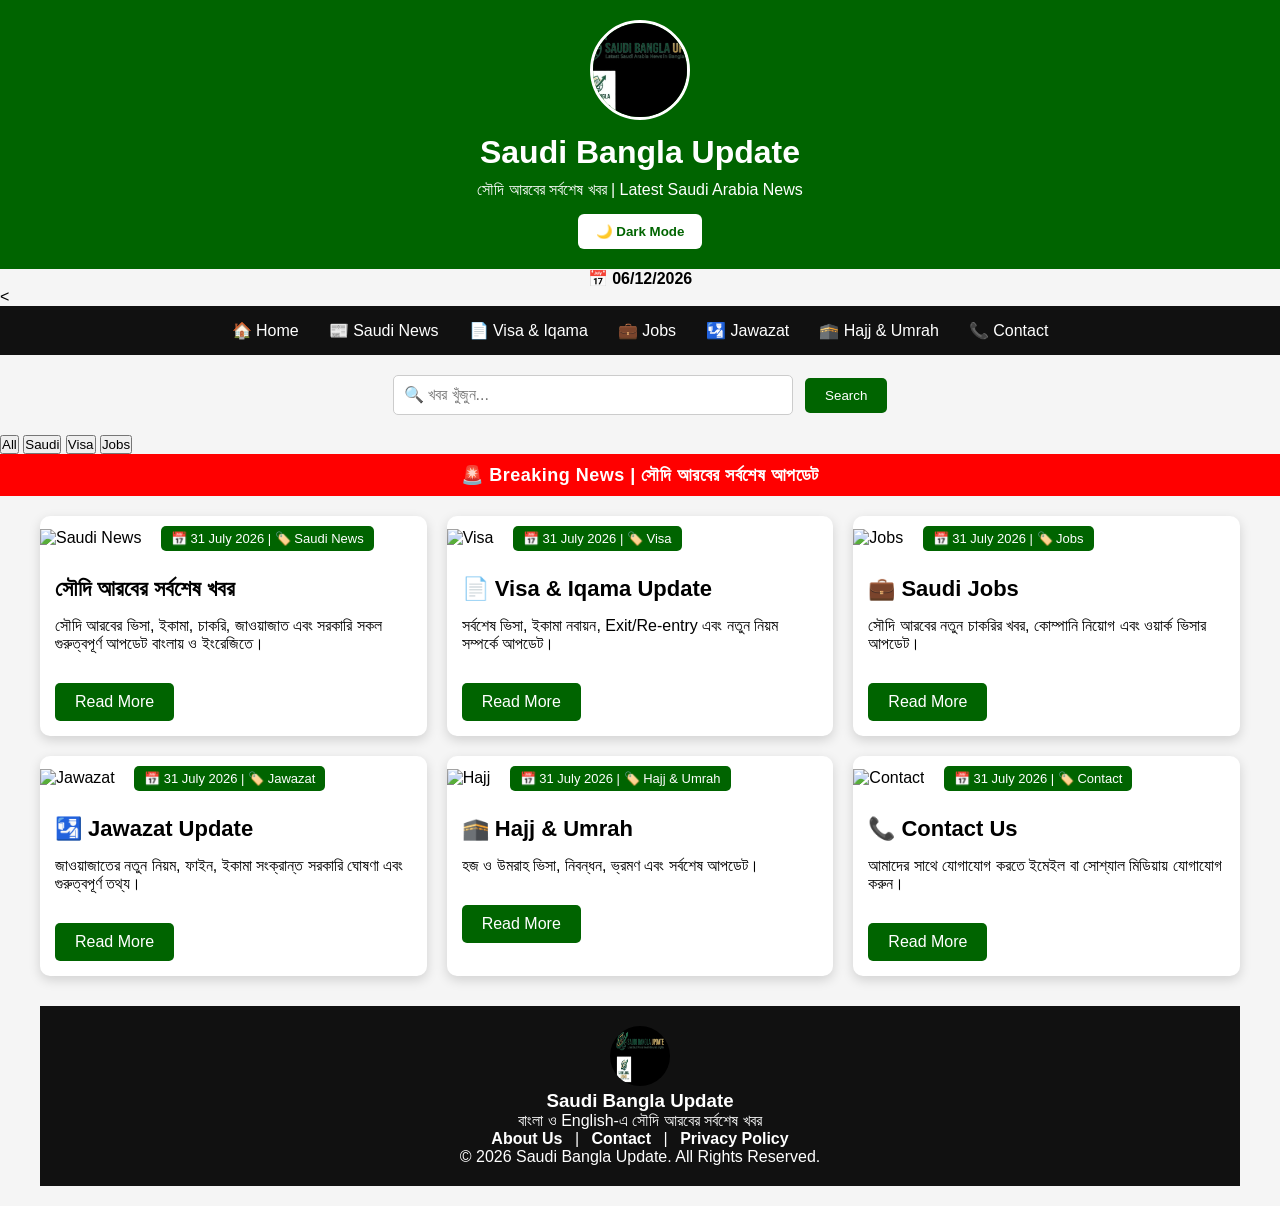
==== index.html @ 36211c52 "Update index.html" ====
<!DOCTYPE html>
<html lang="bn">
<head>

<meta charset="UTF-8">

<meta name="viewport" content="width=device-width, initial-scale=1.0">

<title>Saudi Bangla Update</title>

<link rel="icon" href="WhatsApp Image 2026-07-31 at 12.55.29 AM.jpeg">

<meta name="description" content="Saudi Bangla Update - সৌদি আরবের সর্বশেষ ভিসা, ইকামা, জাওয়াজাত, চাকরি ও সরকারি খবর বাংলায়।">

</head>

<meta name="keywords" content="Saudi News, Saudi Visa, Iqama Update, Jawazat, Saudi Jobs, Bangladesh Saudi">

<meta name="author" content="Saudi Bangla Update">

<meta name="robots" content="index, follow">
<style>
*{
    margin:0;
    padding:0;
    box-sizing:border-box;
    font-family:Arial,sans-serif;
}
body{
    background:#f5f5f5;
}
header{
    background:#006400;
    color:#fff;
    text-align:center;
    padding:20px;
}
header h1{
    font-size:32px;margin: 10px 0;
font-weight: bold;
}
header p{
    margin-top:5px;
}
nav{
    background:#111;
    display:flex;
    justify-content:center;
    flex-wrap:wrap;
}.search-box{
    text-align:center;
    margin:20px 0;
}

.search-box input{
    width:60%;
    max-width:400px;
    padding:10px;
    border:1px solid #ccc;
    border-radius:5px;
    font-size:16px;
}

.search-box button{
    padding:10px 20px;
    background:#006400;
    color:#fff;
    border:none;
    border-radius:5px;
    cursor:pointer;
    margin-left:8px;
}

.search-box button:hover{
    background:#008000;
}
nav a{
    color:#fff;
    text-decoration:none;
    padding:15px;
}
nav a:hover{
    background:red;
}
.breaking{
    background:red;
    color:#fff;
    padding:10px;
    font-weight:bold;
    text-align:center;font-size:18px;
letter-spacing:0.5px;
}
.container{
    width:95%;
    max-width:1200px;
    margin:20px auto;
}
.news-grid{
    display:grid;
    grid-template-columns:repeat(auto-fit,minmax(300px,1fr));
    gap:20px;
}
.card{
    background:#fff;
    border-radius:10px;
    overflow:hidden;
    box-shadow:0 3px 10px rgba(0,0,0,.2);box-shadow:0 4px 12px rgba(0,0,0,0.15);
transition:0.3s;
}.card:hover{
    transform:translateY(-5px);
}
.card img{
    width:100%;
    height:200px;
    object-fit:cover;
}
.card h2{
    padding:15px;
    font-size:22px;
}
.card p{
    padding:0 15px 15px;
}
.btn{
    display:inline-block;
    margin:15px;
    background:#006400;
    color:#fff;
    padding:10px 20px;
    text-decoration:none;
    border-radius:5px;
}
footer{
    background:#111;
    color:#fff;
    text-align:center;
    padding:20px;
    margin-top:30px;
}
.badge{
    background:#006400;
    color:white;
    display:inline-block;
    padding:5px 10px;
    margin:10px 15px;
    border-radius:5px;
    font-size:13px;
}  
    footer a{
    color:white;
    text-decoration:none;
    margin:0 8px;
    font-weight:bold;
}

footer a:hover{
    color:#00ff99;
} .dark-btn{
    margin-top:15px;
    padding:10px 18px;
    border:none;
    border-radius:6px;
    cursor:pointer;
    background:white;
    color:#006400;
    font-weight:bold;
}@media(max-width:768px){

header h1{
    font-size:24px;
}

nav a{
    padding:10px;
    font-size:14px;
}

.search-box input{
    width:90%;
}

.search-box button{
    margin-top:10px;
}

.news-grid{
    grid-template-columns:1fr;
}

.card img{
    height:220px;
}

.container{
    width:95%;
}

}
</style>
</head>

<body>

<header>

<img src="WhatsApp Image 2026-07-31 at 12.55.29 AM.jpeg"
alt="Saudi Bangla Update Logo"
style="height:100px; width:100px; border-radius:50%; object-fit:cover; border:3px solid white;">

<h1>Saudi Bangla Update</h1>

<p>সৌদি আরবের সর্বশেষ খবর | Latest Saudi Arabia News</p>
<button onclick="darkMode()" class="dark-btn">
🌙 Dark Mode
</button>
</header><p id="date" style="text-align:center;font-weight:bold;"></p>

<<nav>
<a href="index.html">🏠 Home</a>
<a href="news.html">📰 Saudi News</a>
<a href="news.html">📄 Visa & Iqama</a>
<a href="news.html">💼 Jobs</a>
<a href="news.html">🛂 Jawazat</a>
<a href="news.html">🕋 Hajj & Umrah</a>
<a href="contact.html">📞 Contact</a>
</nav><div class="search-box">
   <input id="searchBox" type="text" placeholder="🔍 খবর খুঁজুন...">
<button onclick="searchNews()">Search</button>
</div>

<div class="categories">
    <button onclick="filterNews('all')">All</button>
    <button onclick="filterNews('saudi')">Saudi</button>
    <button onclick="filterNews('visa')">Visa</button>
    <button onclick="filterNews('jobs')">Jobs</button>
</div>
<div class="breaking">
🚨 Breaking News | সৌদি আরবের সর্বশেষ আপডেট
</div>

<div class="container">

<div class="news-grid"><div class="card" data-category="saudi">
<img src="https://images.unsplash.com/photo-1512453979798-5ea266f8880c?w=800" alt="Saudi News">


<div class="badge">
📅 31 July 2026 | 🏷️ Saudi News
</div>


<h2> সৌদি আরবের সর্বশেষ খবর</h2>
<p>
সৌদি আরবের ভিসা, ইকামা, চাকরি, জাওয়াজাত এবং সরকারি
সকল গুরুত্বপূর্ণ আপডেট বাংলায় ও ইংরেজিতে।
</p>
<a href="news.html" class="btn">Read More</a>
</div>

<div class="card" data-category="visa">
<img src="https://images.unsplash.com/photo-1520607162513-77705c0f0d4a?w=800" alt="Visa">
<div class="badge">
📅 31 July 2026 | 🏷️ Visa
</div>
    <h2>📄 Visa & Iqama Update</h2>
<p>
সর্বশেষ ভিসা, ইকামা নবায়ন, Exit/Re-entry এবং
নতুন নিয়ম সম্পর্কে আপডেট।
</p>
<a href="news.html" class="btn">Read More</a>
</div>

<div class="card" data-category="jobs">
<img src="https://images.unsplash.com/photo-1521791136064-7986c2920216?w=800" alt="Jobs">
<div class="badge">
📅 31 July 2026 | 🏷️ Jobs
</div>
    <h2>💼 Saudi Jobs</h2>
<p>
সৌদি আরবের নতুন চাকরির খবর, কোম্পানি নিয়োগ এবং
ওয়ার্ক ভিসার আপডেট।
</p>
<a href="news.html" class="btn">Read More</a>
</div><div class="card">
<img src="https://images.unsplash.com/photo-1517048676732-d65bc937f952?w=800" alt="Jawazat">
<div class="badge">
📅 31 July 2026 | 🏷️ Jawazat
</div>
    <h2>🛂 Jawazat Update</h2>
<p>
জাওয়াজাতের নতুন নিয়ম, ফাইন, ইকামা সংক্রান্ত সরকারি
ঘোষণা এবং গুরুত্বপূর্ণ তথ্য।
</p>
<a href="news.html" class="btn">Read More</a>
</div>

<div class="card">
<img src="https://images.unsplash.com/photo-1564769625905-50e93615e769?w=800" alt="Hajj">
<div class="badge">
📅 31 July 2026 | 🏷️ Hajj & Umrah
</div>
    <h2>🕋 Hajj & Umrah</h2>
<p>
হজ ও উমরাহ ভিসা, নিবন্ধন, ভ্রমণ এবং সর্বশেষ আপডেট।
</p>
<a href="news.html" class="btn">Read More</a>
</div>

<div class="card">
<img src="https://images.unsplash.com/photo-1497366754035-f200968a6e72?w=800" alt="Contact">
<div class="badge">
📅 31 July 2026 | 🏷️ Contact
</div>
    <h2>📞 Contact Us</h2>
<p>
আমাদের সাথে যোগাযোগ করতে ইমেইল বা সোশ্যাল মিডিয়ায়
যোগাযোগ করুন।
</p>
<a href="news.html" class="btn">Read More</a>
</div>

</div>

<footer>

<p>
<img src="WhatsApp Image 2026-07-31 at 12.55.29 AM.jpeg"
style="height:60px;width:60px;border-radius:50%;">
</p>

<h3>Saudi Bangla Update</h3>

<p>বাংলা ও English-এ সৌদি আরবের সর্বশেষ খবর</p>

<p>
<a href="about.html">About Us</a> |
<a href="contact.html">Contact</a> |
<a href="privacy.html">Privacy Policy</a>
</p>

© <span id="year"></span> Saudi Bangla Update. All Rights Reserved.</p>

</footer>
<script>
const searchBox = document.getElementById("searchBox");
const cards = document.querySelectorAll(".card");

searchBox.addEventListener("keyup", function() {
  let value = searchBox.value.toLowerCase();

  cards.forEach(card => {
    let text = card.innerText.toLowerCase();

    if (text.includes(value)) {
      card.style.display = "block";
    } else {
      card.style.display = "none";
    }
  });
});
</script><script>
const today = new Date();
document.getElementById("date").innerHTML =
"📅 " + today.toLocaleDateString("en-GB");
</script> <script>
function filterNews(category) {
  let cards = document.querySelectorAll(".card");

  cards.forEach(card => {
    if (category == "all" || card.dataset.category == category) {
      card.style.display = "block";
    } else {
      card.style.display = "none";
    }
  });
}
</script><script>
function darkMode(){

    document.body.classList.toggle("dark");

}
</script><script>
function searchNews(){

let value = document.getElementById("searchBox").value.toLowerCase();

let cards = document.querySelectorAll(".card");

cards.forEach(card => {

let text = card.innerText.toLowerCase();

if(text.includes(value)){
card.style.display="block";
}
else{
card.style.display="none";
}

});

}
</script>
<script>
document.getElementById("year").innerHTML = new Date().getFullYear();
</script>    
</body>
</html>
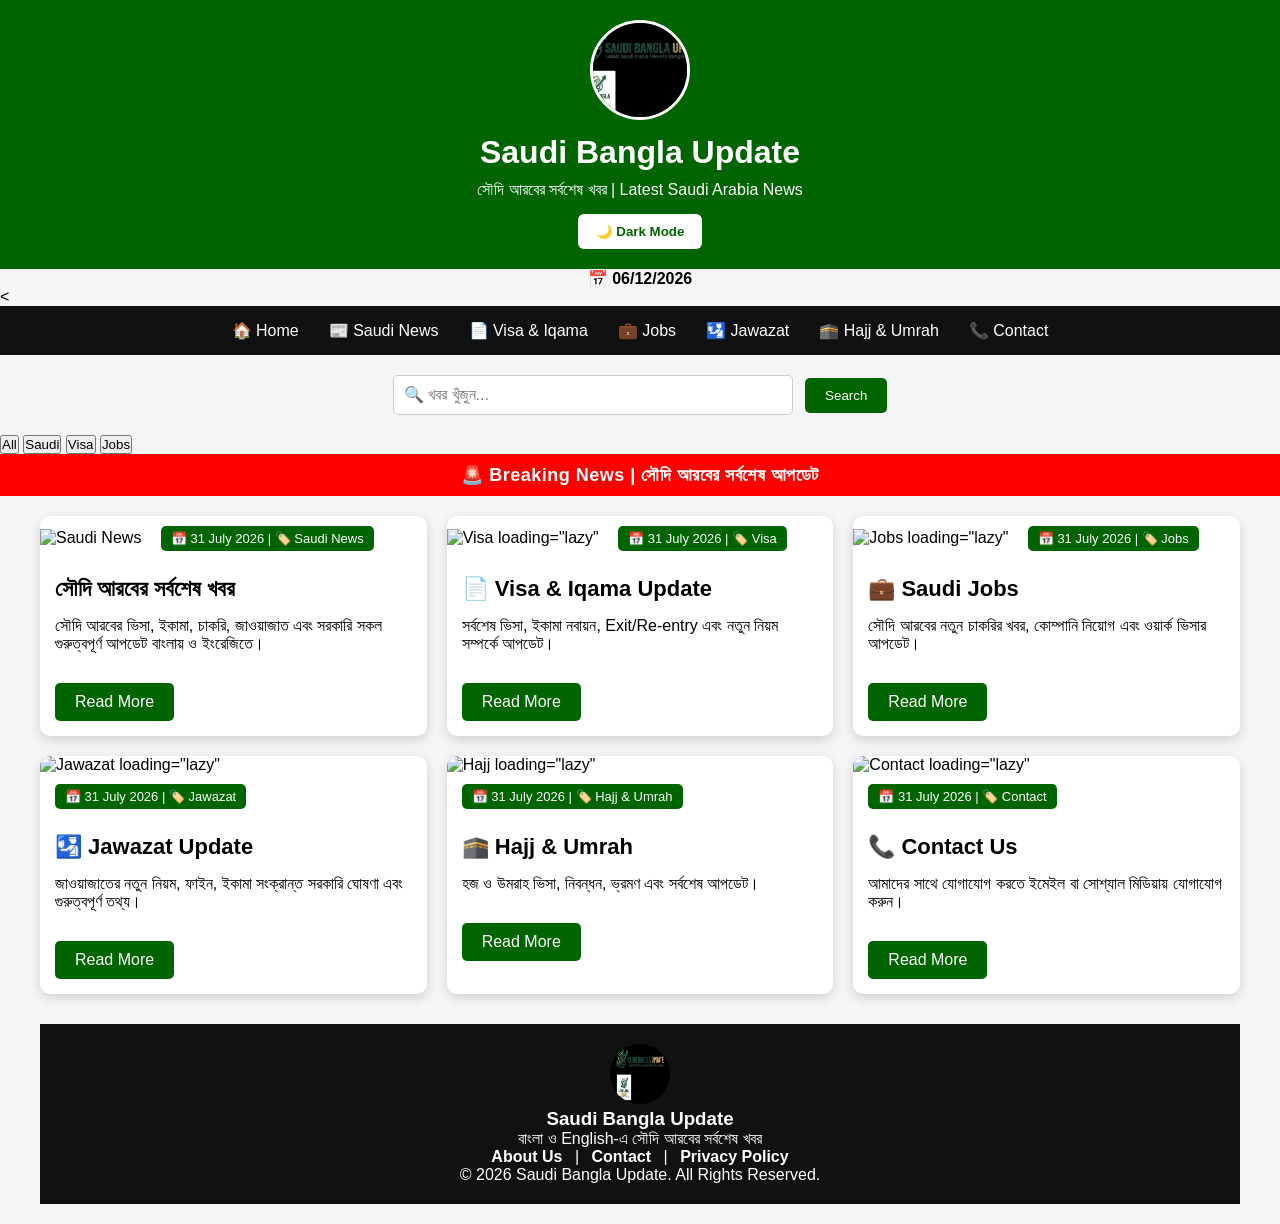
==== commit 99b88662: "Update index.html" ====
--- a/index.html
+++ b/index.html
@@ -259,7 +259,8 @@
 
 <div class="card" data-category="visa">
 <img src="https://images.unsplash.com/photo-1520607162513-77705c0f0d4a?w=800" alt="Visa">
-<div class="badge">
+loading="lazy"
+    <div class="badge">
 📅 31 July 2026 | 🏷️ Visa
 </div>
     <h2>📄 Visa & Iqama Update</h2>
@@ -272,7 +273,8 @@
 
 <div class="card" data-category="jobs">
 <img src="https://images.unsplash.com/photo-1521791136064-7986c2920216?w=800" alt="Jobs">
-<div class="badge">
+loading="lazy"
+    <div class="badge">
 📅 31 July 2026 | 🏷️ Jobs
 </div>
     <h2>💼 Saudi Jobs</h2>
@@ -283,7 +285,8 @@
 <a href="news.html" class="btn">Read More</a>
 </div><div class="card">
 <img src="https://images.unsplash.com/photo-1517048676732-d65bc937f952?w=800" alt="Jawazat">
-<div class="badge">
+loading="lazy"
+    <div class="badge">
 📅 31 July 2026 | 🏷️ Jawazat
 </div>
     <h2>🛂 Jawazat Update</h2>
@@ -296,7 +299,8 @@
 
 <div class="card">
 <img src="https://images.unsplash.com/photo-1564769625905-50e93615e769?w=800" alt="Hajj">
-<div class="badge">
+loading="lazy"
+    <div class="badge">
 📅 31 July 2026 | 🏷️ Hajj & Umrah
 </div>
     <h2>🕋 Hajj & Umrah</h2>
@@ -308,7 +312,8 @@
 
 <div class="card">
 <img src="https://images.unsplash.com/photo-1497366754035-f200968a6e72?w=800" alt="Contact">
-<div class="badge">
+loading="lazy"
+    <div class="badge">
 📅 31 July 2026 | 🏷️ Contact
 </div>
     <h2>📞 Contact Us</h2>
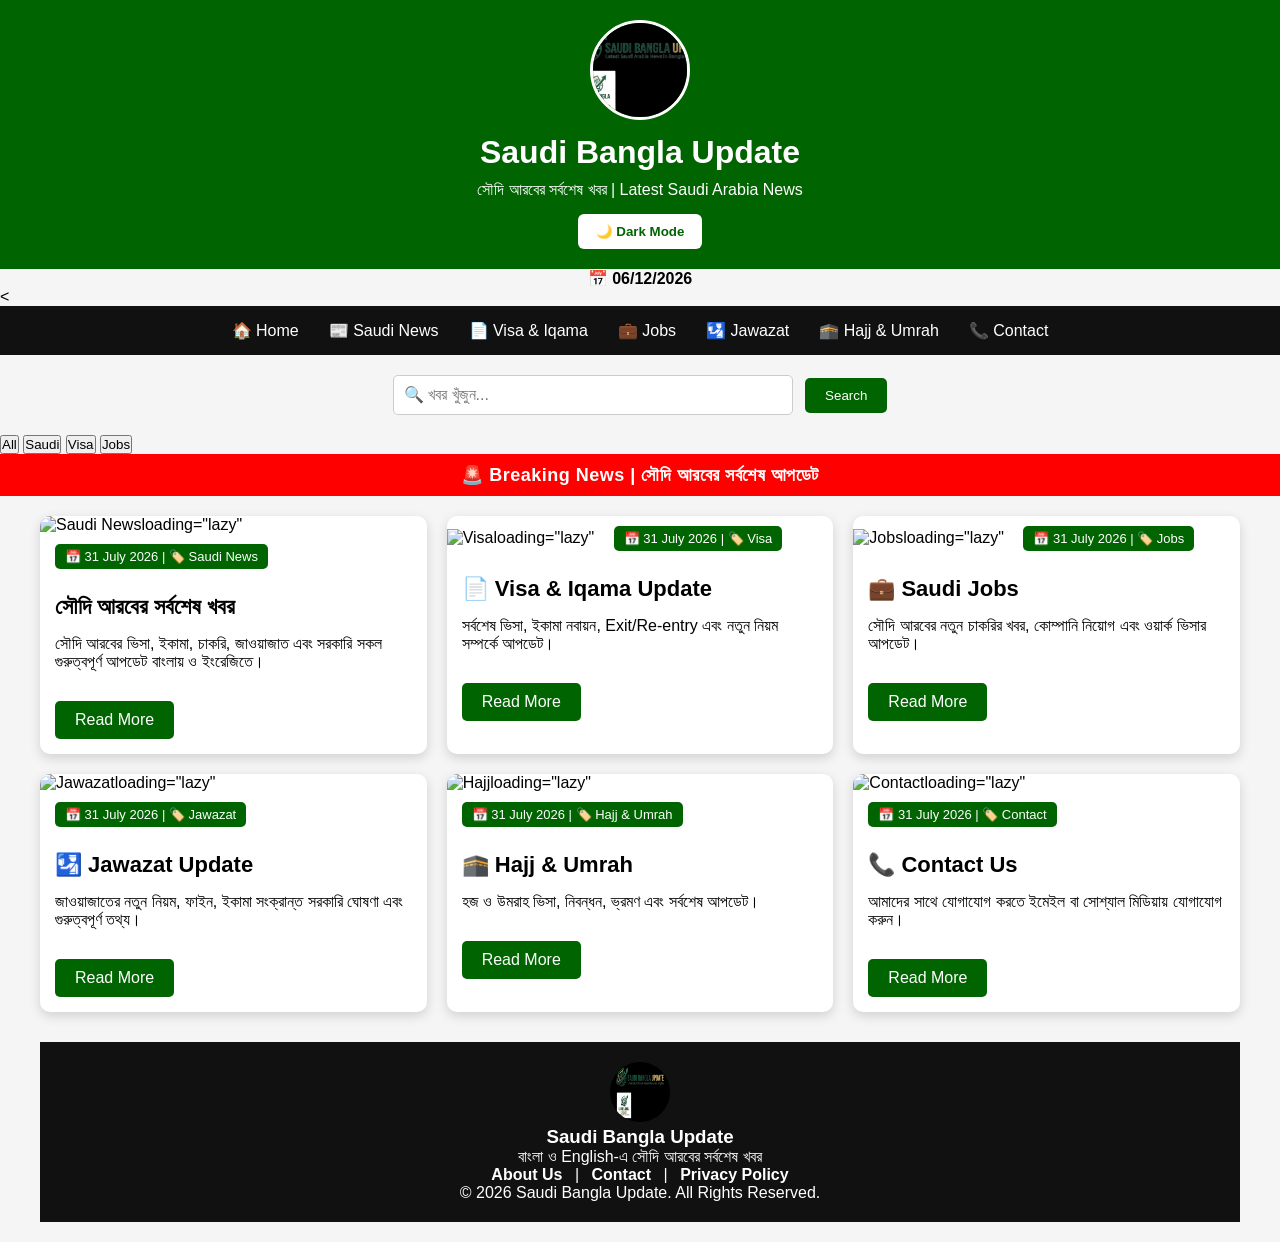
==== commit 67cdaa98: "Fix HTML encoding issues in index.html" ====
--- a/index.html
+++ b/index.html
@@ -11,7 +11,13 @@
 <link rel="icon" href="WhatsApp Image 2026-07-31 at 12.55.29 AM.jpeg">
 
 <meta name="description" content="Saudi Bangla Update - সৌদি আরবের সর্বশেষ ভিসা, ইকামা, জাওয়াজাত, চাকরি ও সরকারি খবর বাংলায়।">
-
+<meta property="og:title" content="Saudi Bangla Update">
+
+<meta property="og:description" content="সৌদি আরবের সর্বশেষ ভিসা, ইকামা, চাকরি ও সরকারি খবর বাংলায়।">
+
+<meta property="og:image" content="WhatsApp Image 2026-07-31 at 12.55.29 AM.jpeg">
+
+<meta property="og:type" content="website">
 </head>
 
 <meta name="keywords" content="Saudi News, Saudi Visa, Iqama Update, Jawazat, Saudi Jobs, Bangladesh Saudi">
@@ -241,9 +247,7 @@
 <div class="container">
 
 <div class="news-grid"><div class="card" data-category="saudi">
-<img src="https://images.unsplash.com/photo-1512453979798-5ea266f8880c?w=800" alt="Saudi News">
-
-
+<img src="https://images.unsplash.com/photo-1512453979798-5ea266f8880c?w=800" alt="Saudi News">loading="lazy"
 <div class="badge">
 📅 31 July 2026 | 🏷️ Saudi News
 </div>
@@ -258,8 +262,7 @@
 </div>
 
 <div class="card" data-category="visa">
-<img src="https://images.unsplash.com/photo-1520607162513-77705c0f0d4a?w=800" alt="Visa">
-loading="lazy"
+<img src="https://images.unsplash.com/photo-1520607162513-77705c0f0d4a?w=800" alt="Visa">loading="lazy"
     <div class="badge">
 📅 31 July 2026 | 🏷️ Visa
 </div>
@@ -272,8 +275,7 @@
 </div>
 
 <div class="card" data-category="jobs">
-<img src="https://images.unsplash.com/photo-1521791136064-7986c2920216?w=800" alt="Jobs">
-loading="lazy"
+<img src="https://images.unsplash.com/photo-1521791136064-7986c2920216?w=800" alt="Jobs">loading="lazy"
     <div class="badge">
 📅 31 July 2026 | 🏷️ Jobs
 </div>
@@ -284,8 +286,7 @@
 </p>
 <a href="news.html" class="btn">Read More</a>
 </div><div class="card">
-<img src="https://images.unsplash.com/photo-1517048676732-d65bc937f952?w=800" alt="Jawazat">
-loading="lazy"
+<img src="https://images.unsplash.com/photo-1517048676732-d65bc937f952?w=800" alt="Jawazat">loading="lazy"
     <div class="badge">
 📅 31 July 2026 | 🏷️ Jawazat
 </div>
@@ -298,8 +299,7 @@
 </div>
 
 <div class="card">
-<img src="https://images.unsplash.com/photo-1564769625905-50e93615e769?w=800" alt="Hajj">
-loading="lazy"
+<img src="https://images.unsplash.com/photo-1564769625905-50e93615e769?w=800" alt="Hajj">loading="lazy"
     <div class="badge">
 📅 31 July 2026 | 🏷️ Hajj & Umrah
 </div>
@@ -311,8 +311,7 @@
 </div>
 
 <div class="card">
-<img src="https://images.unsplash.com/photo-1497366754035-f200968a6e72?w=800" alt="Contact">
-loading="lazy"
+<img src="https://images.unsplash.com/photo-1497366754035-f200968a6e72?w=800" alt="Contact">loading="lazy"
     <div class="badge">
 📅 31 July 2026 | 🏷️ Contact
 </div>
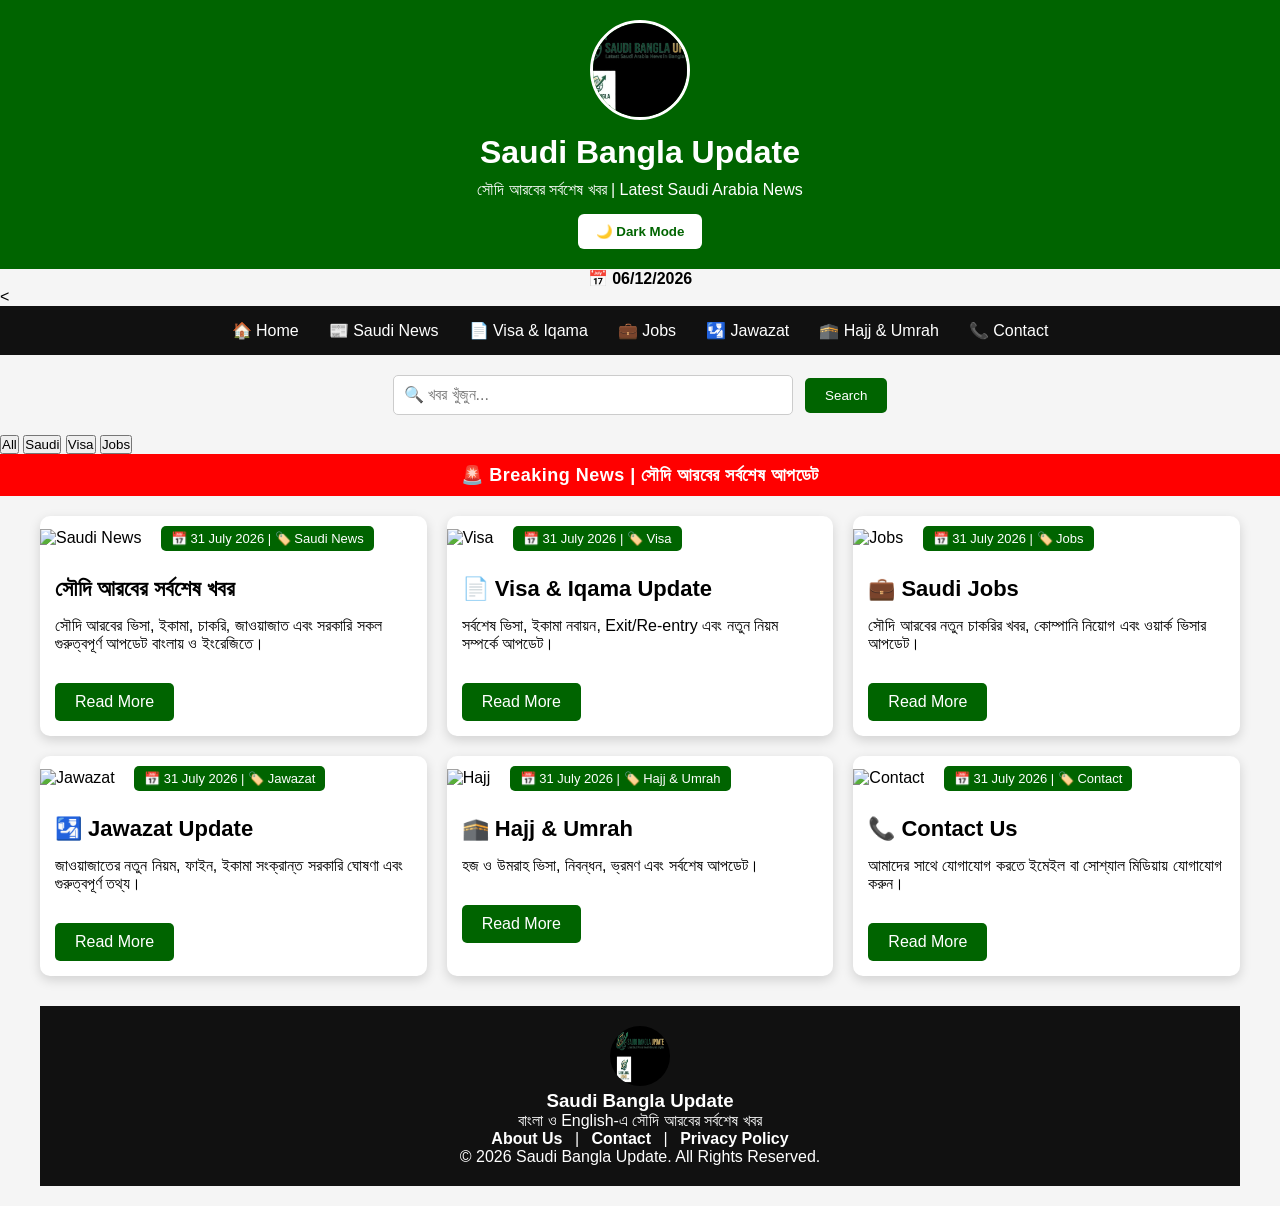
==== commit 5a40e316: "Replace HTML entities with actual characters" ====
--- a/index.html
+++ b/index.html
@@ -247,7 +247,7 @@
 <div class="container">
 
 <div class="news-grid"><div class="card" data-category="saudi">
-<img src="https://images.unsplash.com/photo-1512453979798-5ea266f8880c?w=800" alt="Saudi News">loading="lazy"
+<img src="https://images.unsplash.com/photo-1512453979798-5ea266f8880c?w=800" alt="Saudi News"loading="lazy">
 <div class="badge">
 📅 31 July 2026 | 🏷️ Saudi News
 </div>
@@ -262,7 +262,7 @@
 </div>
 
 <div class="card" data-category="visa">
-<img src="https://images.unsplash.com/photo-1520607162513-77705c0f0d4a?w=800" alt="Visa">loading="lazy"
+<img src="https://images.unsplash.com/photo-1520607162513-77705c0f0d4a?w=800" alt="Visa"loading="lazy">
     <div class="badge">
 📅 31 July 2026 | 🏷️ Visa
 </div>
@@ -275,7 +275,7 @@
 </div>
 
 <div class="card" data-category="jobs">
-<img src="https://images.unsplash.com/photo-1521791136064-7986c2920216?w=800" alt="Jobs">loading="lazy"
+<img src="https://images.unsplash.com/photo-1521791136064-7986c2920216?w=800" alt="Jobs"loading="lazy">
     <div class="badge">
 📅 31 July 2026 | 🏷️ Jobs
 </div>
@@ -286,7 +286,7 @@
 </p>
 <a href="news.html" class="btn">Read More</a>
 </div><div class="card">
-<img src="https://images.unsplash.com/photo-1517048676732-d65bc937f952?w=800" alt="Jawazat">loading="lazy"
+<img src="https://images.unsplash.com/photo-1517048676732-d65bc937f952?w=800" alt="Jawazat"loading="lazy">
     <div class="badge">
 📅 31 July 2026 | 🏷️ Jawazat
 </div>
@@ -299,7 +299,7 @@
 </div>
 
 <div class="card">
-<img src="https://images.unsplash.com/photo-1564769625905-50e93615e769?w=800" alt="Hajj">loading="lazy"
+<img src="https://images.unsplash.com/photo-1564769625905-50e93615e769?w=800" alt="Hajj"loading="lazy">
     <div class="badge">
 📅 31 July 2026 | 🏷️ Hajj & Umrah
 </div>
@@ -311,7 +311,7 @@
 </div>
 
 <div class="card">
-<img src="https://images.unsplash.com/photo-1497366754035-f200968a6e72?w=800" alt="Contact">loading="lazy"
+<img src="https://images.unsplash.com/photo-1497366754035-f200968a6e72?w=800" alt="Contact"loading="lazy">
     <div class="badge">
 📅 31 July 2026 | 🏷️ Contact
 </div>
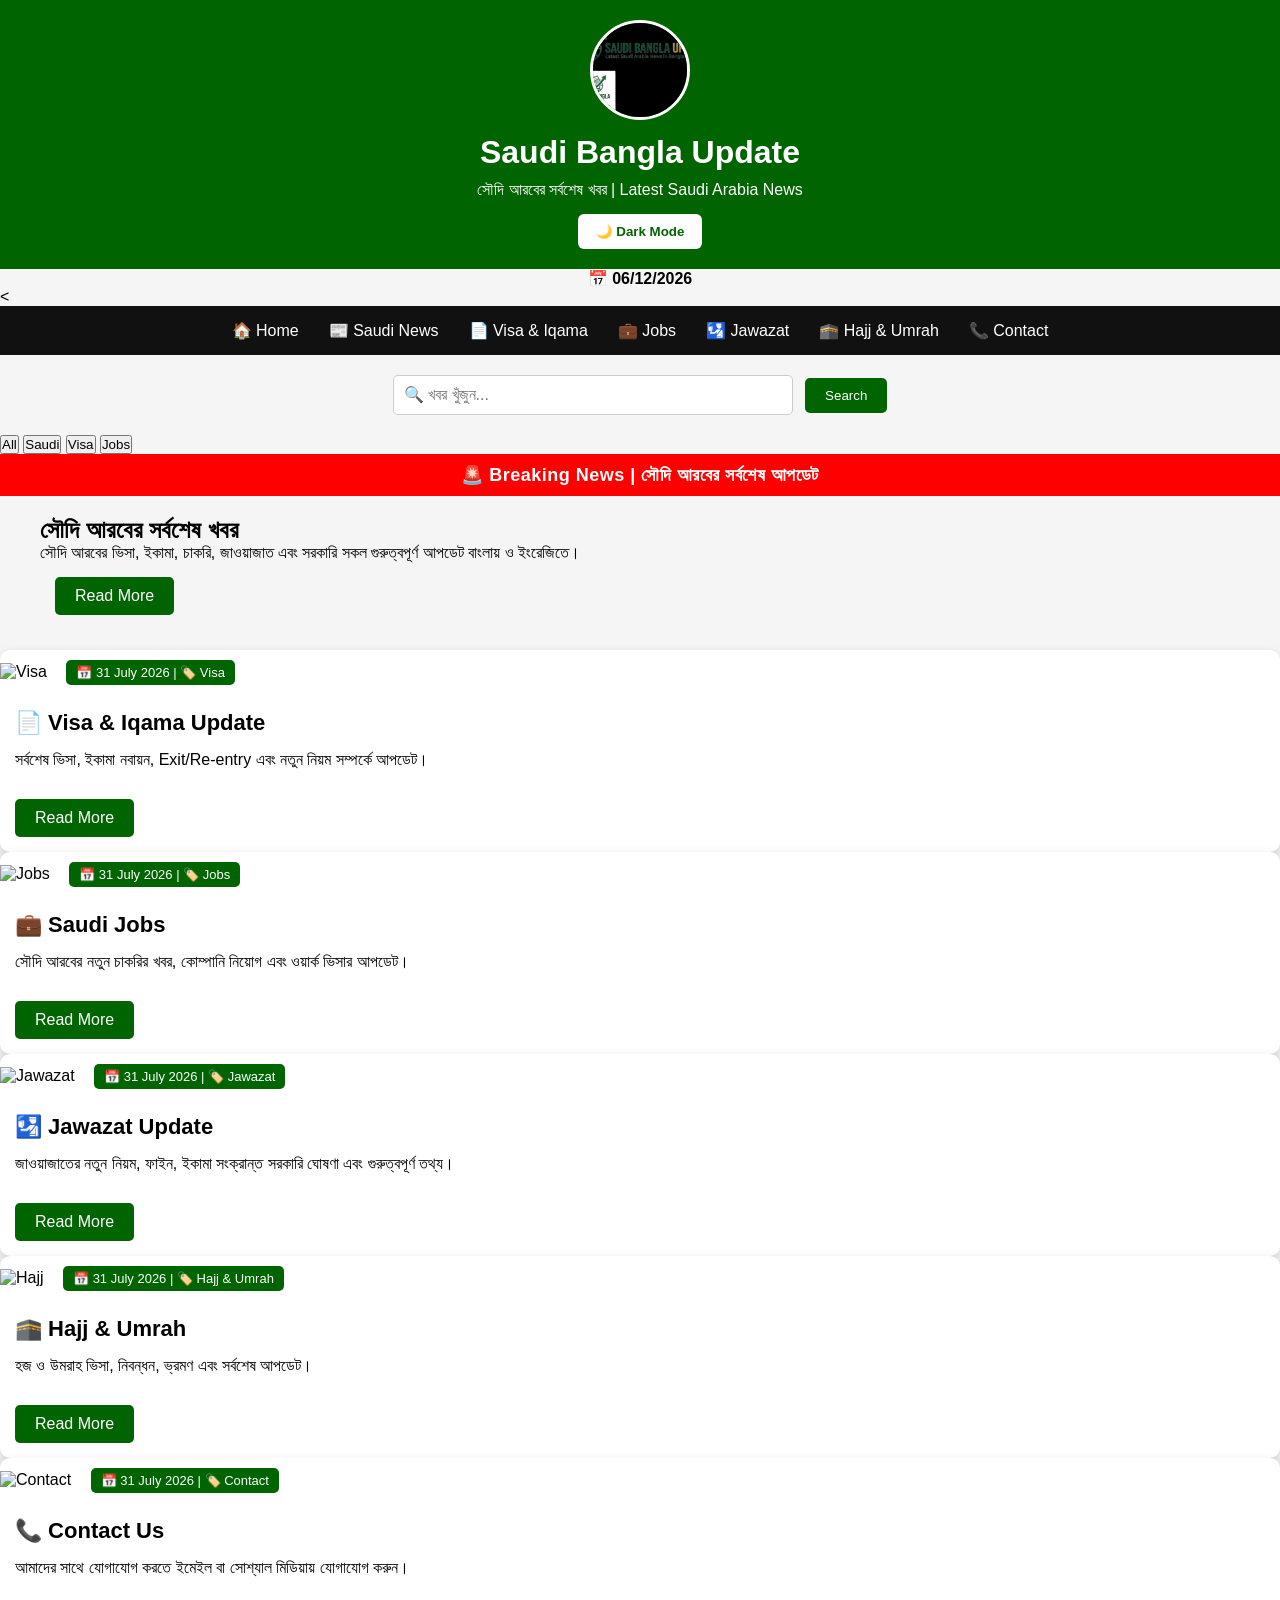
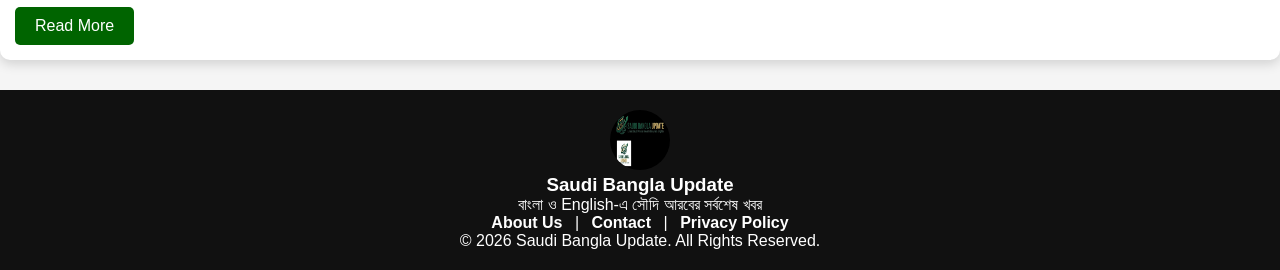
==== commit 615ab55e: "Update index.html" ====
--- a/index.html
+++ b/index.html
@@ -246,10 +246,7 @@
 
 <div class="container">
 
-<div class="news-grid"><div class="card" data-category="saudi">
-<img src="https://images.unsplash.com/photo-1512453979798-5ea266f8880c?w=800" alt="Saudi News"loading="lazy">
-<div class="badge">
-📅 31 July 2026 | 🏷️ Saudi News
+<div class="news-grid">
 </div>
 
 
@@ -408,6 +405,11 @@
 </script>
 <script>
 document.getElementById("year").innerHTML = new Date().getFullYear();
-</script>    
+</script> 
+    <script src="https://cdn.jsdelivr.net/npm/@supabase/supabase-js@2"></script>
+<script src="supabase.js"></script>
+ <script src="https://cdn.jsdelivr.net/npm/@supabase/supabase-js@2"></script>
+<script src="supabase.js"></script> 
+  <script src="script.js"></script>  
 </body>
 </html>
